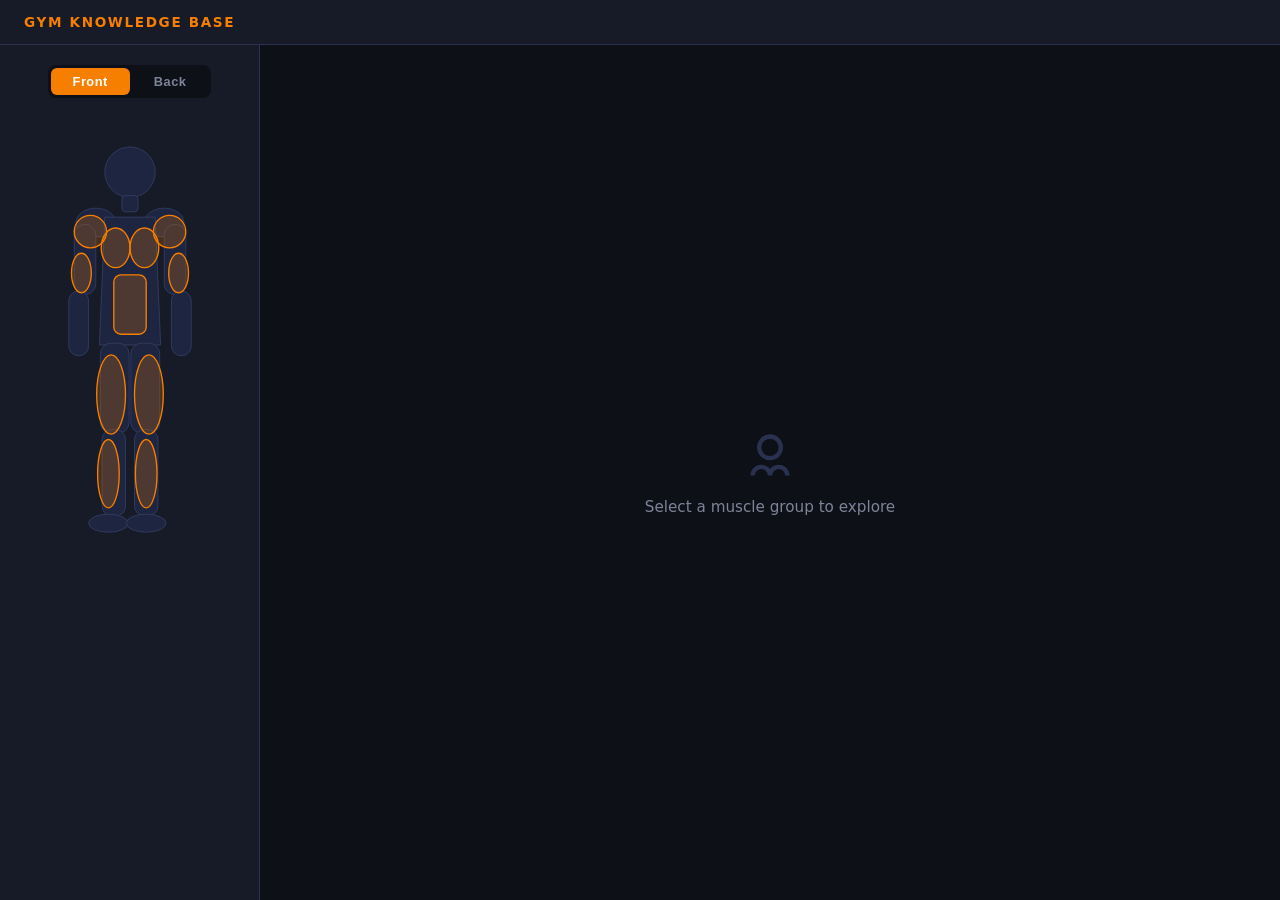
==== web/index.html @ f42692bc "chore: add all planning docs, web app, and gitignore - Move web app (index.html, app.js, data.js, st" ====
<!DOCTYPE html>
<html lang="en">
<head>
  <meta charset="UTF-8">
  <meta name="viewport" content="width=device-width, initial-scale=1.0">
  <title>Gym Knowledge Base</title>
  <link rel="stylesheet" href="style.css">
</head>
<body>
  <div class="app">
    <header>
      <h1>Gym Knowledge Base</h1>
    </header>
    <main>
      <aside class="body-map">
        <div class="view-toggle">
          <button class="active" data-view="front">Front</button>
          <button data-view="back">Back</button>
        </div>
        <span class="hover-label" id="hover-label">&nbsp;</span>
        <div class="svg-wrap">

          <!-- ── FRONT VIEW ───────────────────────────────────────── -->
          <svg id="front-view" viewBox="0 0 200 500" xmlns="http://www.w3.org/2000/svg">
            <g class="silhouette">
              <circle cx="100" cy="38" r="28"/>
              <rect x="91" y="64" width="18" height="18" rx="4"/>
              <ellipse cx="62" cy="94" rx="22" ry="16"/>
              <ellipse cx="138" cy="94" rx="22" ry="16"/>
              <path d="M72,88 L128,88 L134,230 L66,230 Z"/>
              <rect x="38" y="96" width="24" height="78" rx="12"/>
              <rect x="138" y="96" width="24" height="78" rx="12"/>
              <rect x="32" y="170" width="22" height="72" rx="11"/>
              <rect x="146" y="170" width="22" height="72" rx="11"/>
              <rect x="67" y="228" width="32" height="100" rx="12"/>
              <rect x="101" y="228" width="32" height="100" rx="12"/>
              <rect x="69" y="324" width="26" height="96" rx="11"/>
              <rect x="105" y="324" width="26" height="96" rx="11"/>
              <ellipse cx="76" cy="428" rx="22" ry="10"/>
              <ellipse cx="118" cy="428" rx="22" ry="10"/>
            </g>
            <g class="muscle" data-muscle="chest">
              <ellipse cx="84" cy="122" rx="16" ry="22"/>
              <ellipse cx="116" cy="122" rx="16" ry="22"/>
            </g>
            <g class="muscle" data-muscle="shoulders">
              <ellipse cx="56" cy="104" rx="18" ry="18"/>
              <ellipse cx="144" cy="104" rx="18" ry="18"/>
            </g>
            <g class="muscle" data-muscle="biceps">
              <ellipse cx="46" cy="150" rx="11" ry="22"/>
              <ellipse cx="154" cy="150" rx="11" ry="22"/>
            </g>
            <g class="muscle" data-muscle="core">
              <rect x="82" y="152" width="36" height="66" rx="8"/>
            </g>
            <g class="muscle" data-muscle="quads">
              <ellipse cx="79" cy="285" rx="16" ry="44"/>
              <ellipse cx="121" cy="285" rx="16" ry="44"/>
            </g>
            <g class="muscle" data-muscle="calves">
              <ellipse cx="76" cy="373" rx="12" ry="38"/>
              <ellipse cx="118" cy="373" rx="12" ry="38"/>
            </g>
          </svg>

          <!-- ── BACK VIEW ────────────────────────────────────────── -->
          <svg id="back-view" viewBox="0 0 200 500" xmlns="http://www.w3.org/2000/svg" class="hidden">
            <g class="silhouette">
              <circle cx="100" cy="38" r="28"/>
              <rect x="91" y="64" width="18" height="18" rx="4"/>
              <ellipse cx="62" cy="94" rx="22" ry="16"/>
              <ellipse cx="138" cy="94" rx="22" ry="16"/>
              <path d="M72,88 L128,88 L134,230 L66,230 Z"/>
              <rect x="38" y="96" width="24" height="78" rx="12"/>
              <rect x="138" y="96" width="24" height="78" rx="12"/>
              <rect x="32" y="170" width="22" height="72" rx="11"/>
              <rect x="146" y="170" width="22" height="72" rx="11"/>
              <rect x="67" y="228" width="32" height="100" rx="12"/>
              <rect x="101" y="228" width="32" height="100" rx="12"/>
              <rect x="69" y="324" width="26" height="96" rx="11"/>
              <rect x="105" y="324" width="26" height="96" rx="11"/>
              <ellipse cx="76" cy="428" rx="22" ry="10"/>
              <ellipse cx="118" cy="428" rx="22" ry="10"/>
            </g>
            <g class="muscle" data-muscle="back">
              <rect x="82" y="90" width="36" height="28" rx="5"/>
              <ellipse cx="82" cy="162" rx="16" ry="45"/>
              <ellipse cx="118" cy="162" rx="16" ry="45"/>
            </g>
            <g class="muscle" data-muscle="triceps">
              <ellipse cx="46" cy="148" rx="11" ry="24"/>
              <ellipse cx="154" cy="148" rx="11" ry="24"/>
            </g>
            <g class="muscle" data-muscle="glutes">
              <ellipse cx="80" cy="242" rx="20" ry="24"/>
              <ellipse cx="120" cy="242" rx="20" ry="24"/>
            </g>
            <g class="muscle" data-muscle="hamstrings">
              <ellipse cx="80" cy="294" rx="16" ry="40"/>
              <ellipse cx="120" cy="294" rx="16" ry="40"/>
            </g>
          </svg>

        </div>
      </aside>

      <section class="detail">
        <div class="detail-empty" id="detail-empty">
          <svg viewBox="0 0 24 24" width="52" height="52" aria-hidden="true"><path d="M12 4a4 4 0 1 0 0 8 4 4 0 0 0 0-8zM6 8a6 6 0 1 1 12 0A6 6 0 0 1 6 8zm2 10a3 3 0 0 0-3 3H3a5 5 0 0 1 10 0h-2a3 3 0 0 0-3-3zm8 0a3 3 0 0 0-3 3h-2a5 5 0 0 1 10 0h-2a3 3 0 0 0-3-3z"/></svg>
          <p>Select a muscle group to explore</p>
        </div>
        <div class="detail-content" id="detail-content">
          <h2 id="muscle-title"></h2>
          <nav class="tabs" role="tablist">
            <button class="tab active" data-tab="training"  role="tab">Training</button>
            <button class="tab"        data-tab="mobility"  role="tab">Mobility</button>
            <button class="tab"        data-tab="stretching" role="tab">Stretching</button>
            <button class="tab"        data-tab="recovery"  role="tab">Recovery</button>
          </nav>
          <div class="tab-panel" id="tab-panel" role="tabpanel"></div>
        </div>
      </section>
    </main>
  </div>

  <script src="data.js"></script>
  <script src="app.js"></script>
</body>
</html>
---- web/style.css ----
*, *::before, *::after { box-sizing: border-box; margin: 0; padding: 0; }

:root {
  --bg:            #0d1117;
  --surface:       #161b27;
  --surface2:      #1f2538;
  --border:        #2a3050;
  --accent:        #f77f00;
  --accent-dim:    rgba(247, 127, 0, 0.22);
  --accent-mid:    rgba(247, 127, 0, 0.55);
  --accent-bright: rgba(247, 127, 0, 0.82);
  --text:          #e6edf3;
  --text-muted:    #7d8399;
  --body-fill:     #1e2540;
  --body-stroke:   #343d62;
}

body {
  background: var(--bg);
  color: var(--text);
  font-family: 'Segoe UI', system-ui, -apple-system, sans-serif;
  height: 100vh;
  overflow: hidden;
}

.app {
  display: flex;
  flex-direction: column;
  height: 100vh;
}

/* ── Header ─────────────────────────────────────────────── */
header {
  padding: 14px 24px;
  background: var(--surface);
  border-bottom: 1px solid var(--border);
  flex-shrink: 0;
}

header h1 {
  font-size: 0.85rem;
  font-weight: 700;
  letter-spacing: 0.12em;
  text-transform: uppercase;
  color: var(--accent);
}

/* ── Main layout ─────────────────────────────────────────── */
main {
  display: flex;
  flex: 1;
  overflow: hidden;
}

/* ── Body map sidebar ────────────────────────────────────── */
.body-map {
  width: 260px;
  flex-shrink: 0;
  background: var(--surface);
  border-right: 1px solid var(--border);
  display: flex;
  flex-direction: column;
  align-items: center;
  padding: 20px 16px 24px;
  overflow-y: auto;
}

.view-toggle {
  display: flex;
  background: var(--bg);
  border-radius: 8px;
  padding: 3px;
  gap: 2px;
  margin-bottom: 14px;
}

.view-toggle button {
  padding: 6px 22px;
  border: none;
  background: none;
  color: var(--text-muted);
  border-radius: 6px;
  cursor: pointer;
  font-size: 0.8rem;
  font-weight: 600;
  letter-spacing: 0.04em;
  transition: background 0.12s, color 0.12s;
}

.view-toggle button.active {
  background: var(--accent);
  color: #fff;
}

.hover-label {
  display: block;
  height: 20px;
  font-size: 0.72rem;
  font-weight: 600;
  letter-spacing: 0.08em;
  text-transform: uppercase;
  color: var(--accent);
  margin-bottom: 6px;
}

.svg-wrap {
  width: 180px;
}

.svg-wrap svg {
  width: 100%;
  height: auto;
}

.svg-wrap svg.hidden {
  display: none;
}

/* ── SVG body ────────────────────────────────────────────── */
.silhouette > * {
  fill: var(--body-fill);
  stroke: var(--body-stroke);
  stroke-width: 1;
  pointer-events: none;
}

.muscle {
  cursor: pointer;
}

.muscle > * {
  fill: var(--accent-dim);
  stroke: var(--accent);
  stroke-width: 1.5;
  transition: fill 0.13s;
}

.muscle:hover > * {
  fill: var(--accent-mid);
}

.muscle.active > * {
  fill: var(--accent-bright);
  filter: drop-shadow(0 0 4px rgba(247, 127, 0, 0.6));
}

/* ── Detail panel ────────────────────────────────────────── */
.detail {
  flex: 1;
  overflow-y: auto;
  padding: 40px 48px;
}

.detail-empty {
  height: 100%;
  display: flex;
  flex-direction: column;
  align-items: center;
  justify-content: center;
  gap: 16px;
  color: var(--text-muted);
}

.detail-empty svg {
  fill: var(--border);
}

.detail-empty p {
  font-size: 0.95rem;
}

.detail-content {
  display: none;
  max-width: 720px;
}

.detail-content h2 {
  font-size: 2rem;
  font-weight: 800;
  letter-spacing: -0.02em;
  margin-bottom: 28px;
}

/* ── Tabs ────────────────────────────────────────────────── */
.tabs {
  display: flex;
  border-bottom: 2px solid var(--border);
  margin-bottom: 32px;
}

.tab {
  background: none;
  border: none;
  border-bottom: 2px solid transparent;
  margin-bottom: -2px;
  padding: 10px 22px;
  color: var(--text-muted);
  cursor: pointer;
  font-size: 0.85rem;
  font-weight: 600;
  letter-spacing: 0.04em;
  text-transform: uppercase;
  transition: color 0.12s, border-color 0.12s;
}

.tab:hover {
  color: var(--text);
}

.tab.active {
  color: var(--accent);
  border-bottom-color: var(--accent);
}

/* ── Tab panel content ───────────────────────────────────── */
.tab-panel {
  color: var(--text-muted);
  font-size: 0.95rem;
  line-height: 1.75;
}

/* content sections rendered by app.js */
.content-section {
  margin-bottom: 32px;
}

.content-section h3 {
  font-size: 0.75rem;
  font-weight: 700;
  letter-spacing: 0.1em;
  text-transform: uppercase;
  color: var(--accent);
  margin-bottom: 12px;
}

.content-section ul {
  list-style: none;
  display: flex;
  flex-direction: column;
  gap: 10px;
}

.content-section ul li {
  padding-left: 18px;
  position: relative;
}

.content-section ul li::before {
  content: '→';
  position: absolute;
  left: 0;
  color: var(--accent);
}

.empty-state {
  padding: 48px 0;
  color: var(--text-muted);
  font-size: 0.9rem;
}

.empty-state code {
  background: var(--surface2);
  padding: 2px 6px;
  border-radius: 4px;
  font-size: 0.85rem;
  color: var(--text);
}
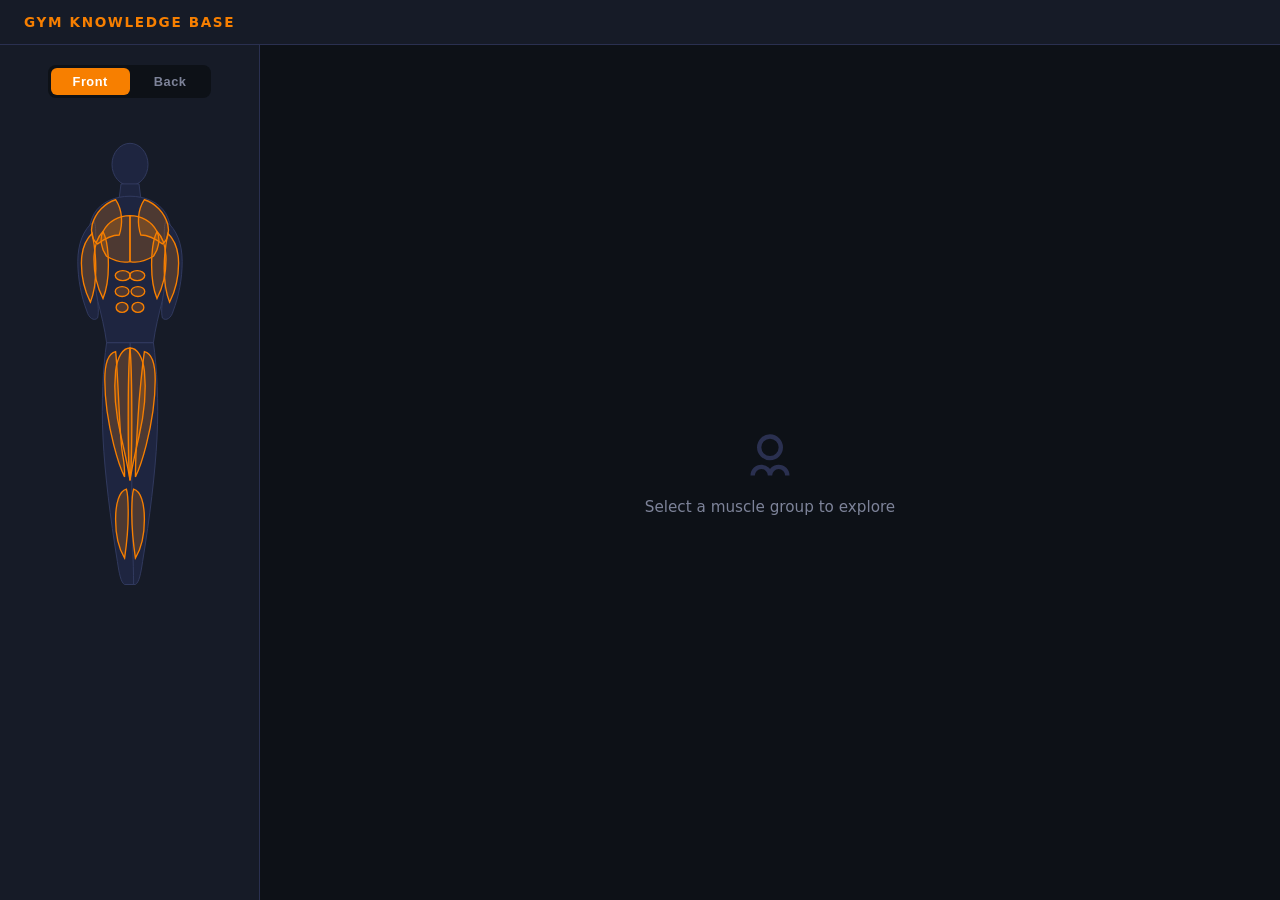
==== commit 1bf069e3: "feat(ui): muscle striation detail — multi-belly anatomy and groove lines (#55) Closes #54  Co-author" ====
--- a/web/index.html
+++ b/web/index.html
@@ -23,82 +23,105 @@
           <!-- ── FRONT VIEW ───────────────────────────────────────── -->
           <svg id="front-view" viewBox="0 0 200 500" xmlns="http://www.w3.org/2000/svg">
             <g class="silhouette">
-              <circle cx="100" cy="38" r="28"/>
-              <rect x="91" y="64" width="18" height="18" rx="4"/>
-              <ellipse cx="62" cy="94" rx="22" ry="16"/>
-              <ellipse cx="138" cy="94" rx="22" ry="16"/>
-              <path d="M72,88 L128,88 L134,230 L66,230 Z"/>
-              <rect x="38" y="96" width="24" height="78" rx="12"/>
-              <rect x="138" y="96" width="24" height="78" rx="12"/>
-              <rect x="32" y="170" width="22" height="72" rx="11"/>
-              <rect x="146" y="170" width="22" height="72" rx="11"/>
-              <rect x="67" y="228" width="32" height="100" rx="12"/>
-              <rect x="101" y="228" width="32" height="100" rx="12"/>
-              <rect x="69" y="324" width="26" height="96" rx="11"/>
-              <rect x="105" y="324" width="26" height="96" rx="11"/>
-              <ellipse cx="76" cy="428" rx="22" ry="10"/>
-              <ellipse cx="118" cy="428" rx="22" ry="10"/>
+                <ellipse class="outline" cx="100.0" cy="29.4" rx="20.0" ry="23.5"/>
+                <path class="outline" d="M 90.0 51.0 L 110.0 51.0 L 112.0 66.7 L 88.0 66.7 Z"/>
+                <path class="outline" d="M 100.0 64.7 C 116.0 64.7 132.0 70.6 140.0 84.3 C 146.0 96.1 148.0 109.8 146.0 125.5 C 144.0 143.1 140.0 162.7 136.0 180.4 C 132.0 196.1 128.0 211.8 126.0 227.5 L 74.0 227.5 C 72.0 211.8 68.0 196.1 64.0 180.4 C 60.0 162.7 56.0 143.1 54.0 125.5 C 52.0 109.8 54.0 96.1 60.0 84.3 C 68.0 70.6 84.0 64.7 100.0 64.7 Z"/>
+                <path class="outline" d="M 140.0 92.2 C 152.0 102.0 158.0 117.6 158.0 137.3 C 158.0 156.9 154.0 176.5 148.0 192.2 C 146.0 200.0 140.0 203.9 136.0 200.0 C 134.0 192.2 136.0 180.4 138.0 168.6 C 140.0 152.9 140.0 133.3 138.0 113.7 C 138.0 103.9 138.0 96.1 140.0 92.2 Z"/>
+                <path class="outline" d="M 60.0 92.2 C 48.0 102.0 42.0 117.6 42.0 137.3 C 42.0 156.9 46.0 176.5 52.0 192.2 C 54.0 200.0 60.0 203.9 64.0 200.0 C 66.0 192.2 64.0 180.4 62.0 168.6 C 60.0 152.9 60.0 133.3 62.0 113.7 C 62.0 103.9 62.0 96.1 60.0 92.2 Z"/>
+                <path class="outline" d="M 100.0 227.5 L 126.0 227.5 C 130.0 254.9 132.0 294.1 130.0 333.3 C 128.0 372.6 122.0 421.6 114.0 470.6 C 112.0 484.3 110.0 494.1 106.0 496.1 L 96.0 496.1 C 96.0 470.6 98.0 441.2 98.0 402.0 C 98.0 343.1 98.0 284.3 100.0 227.5 Z"/>
+                <path class="outline" d="M 100.0 227.5 L 74.0 227.5 C 70.0 254.9 68.0 294.1 70.0 333.3 C 72.0 372.6 78.0 421.6 86.0 470.6 C 88.0 484.3 90.0 494.1 94.0 496.1 L 104.0 496.1 C 104.0 470.6 102.0 441.2 102.0 402.0 C 102.0 343.1 102.0 284.3 100.0 227.5 Z"/>
+            </g>
+            <g class="muscle" data-muscle="shoulders">
+                <path class="muscle" d="M 116.0 68.6 C 128.0 72.5 138.0 82.4 142.0 96.1 C 144.0 103.9 142.0 113.7 136.0 117.6 C 128.0 111.8 120.0 107.8 112.0 107.8 C 108.0 96.1 108.0 80.4 116.0 68.6 Z"/>
+                <path class="muscle" d="M 84.0 68.6 C 72.0 72.5 62.0 82.4 58.0 96.1 C 56.0 103.9 58.0 113.7 64.0 117.6 C 72.0 111.8 80.0 107.8 88.0 107.8 C 92.0 96.1 92.0 80.4 84.0 68.6 Z"/>
             </g>
             <g class="muscle" data-muscle="chest">
-              <ellipse cx="84" cy="122" rx="16" ry="22"/>
-              <ellipse cx="116" cy="122" rx="16" ry="22"/>
+                <path class="muscle" d="M 100.0 86.3 C 112.0 86.3 124.0 92.2 130.0 103.9 C 134.0 111.8 132.0 123.5 126.0 131.4 C 116.0 137.3 108.0 139.2 100.0 137.3 Z"/>
+                <path class="muscle" d="M 100.0 86.3 C 88.0 86.3 76.0 92.2 70.0 103.9 C 66.0 111.8 68.0 123.5 74.0 131.4 C 84.0 137.3 92.0 139.2 100.0 137.3 Z"/>
             </g>
-            <g class="muscle" data-muscle="shoulders">
-              <ellipse cx="56" cy="104" rx="18" ry="18"/>
-              <ellipse cx="144" cy="104" rx="18" ry="18"/>
+            <g class="muscle" data-muscle="core">
+                <ellipse class="muscle" cx="92.0" cy="152.9" rx="8.4" ry="5.5"/>
+                <ellipse class="muscle" cx="108.0" cy="152.9" rx="8.4" ry="5.5"/>
+                <ellipse class="muscle" cx="91.2" cy="170.6" rx="7.6" ry="5.5"/>
+                <ellipse class="muscle" cx="108.8" cy="170.6" rx="7.6" ry="5.5"/>
+                <ellipse class="muscle" cx="91.2" cy="188.2" rx="6.6" ry="5.5"/>
+                <ellipse class="muscle" cx="108.8" cy="188.2" rx="6.6" ry="5.5"/>
             </g>
             <g class="muscle" data-muscle="biceps">
-              <ellipse cx="46" cy="150" rx="11" ry="22"/>
-              <ellipse cx="154" cy="150" rx="11" ry="22"/>
-            </g>
-            <g class="muscle" data-muscle="core">
-              <rect x="82" y="152" width="36" height="66" rx="8"/>
+                <path class="muscle" d="M 130.0 103.9 C 136.0 109.8 140.0 121.6 140.0 135.3 C 140.0 151.0 136.0 166.7 130.0 178.4 C 126.0 168.6 124.0 154.9 124.0 141.2 C 124.0 125.5 126.0 111.8 130.0 103.9 Z"/>
+                <path class="muscle" d="M 142.0 105.9 C 150.0 113.7 154.0 125.5 154.0 139.2 C 154.0 154.9 150.0 170.6 144.0 182.4 C 140.0 172.6 138.0 158.8 138.0 145.1 C 138.0 129.4 140.0 115.7 142.0 105.9 Z"/>
+                <path class="muscle" d="M 70.0 103.9 C 64.0 109.8 60.0 121.6 60.0 135.3 C 60.0 151.0 64.0 166.7 70.0 178.4 C 74.0 168.6 76.0 154.9 76.0 141.2 C 76.0 125.5 74.0 111.8 70.0 103.9 Z"/>
+                <path class="muscle" d="M 58.0 105.9 C 50.0 113.7 46.0 125.5 46.0 139.2 C 46.0 154.9 50.0 170.6 56.0 182.4 C 60.0 172.6 62.0 158.8 62.0 145.1 C 62.0 129.4 60.0 115.7 58.0 105.9 Z"/>
             </g>
             <g class="muscle" data-muscle="quads">
-              <ellipse cx="79" cy="285" rx="16" ry="44"/>
-              <ellipse cx="121" cy="285" rx="16" ry="44"/>
+                <path class="muscle" d="M 100.0 233.3 C 108.0 233.3 114.0 243.1 116.0 258.8 C 118.0 278.4 116.0 305.9 110.0 331.4 C 106.0 349.0 102.0 366.7 100.0 380.4 C 98.0 364.7 98.0 337.3 98.0 311.8 C 98.0 282.4 98.0 254.9 100.0 233.3 Z"/>
+                <path class="muscle" d="M 116.0 237.3 C 124.0 239.2 128.0 251.0 128.0 268.6 C 128.0 290.2 124.0 317.6 118.0 341.2 C 114.0 356.9 110.0 368.6 106.0 376.5 C 106.0 352.9 108.0 323.5 110.0 294.1 C 112.0 270.6 114.0 251.0 116.0 237.3 Z"/>
+                <path class="muscle" d="M 100.0 233.3 C 92.0 233.3 86.0 243.1 84.0 258.8 C 82.0 278.4 84.0 305.9 90.0 331.4 C 94.0 349.0 98.0 366.7 100.0 380.4 C 102.0 364.7 102.0 337.3 102.0 311.8 C 102.0 282.4 102.0 254.9 100.0 233.3 Z"/>
+                <path class="muscle" d="M 84.0 237.3 C 76.0 239.2 72.0 251.0 72.0 268.6 C 72.0 290.2 76.0 317.6 82.0 341.2 C 86.0 356.9 90.0 368.6 94.0 376.5 C 94.0 352.9 92.0 362.7 90.0 335.3 C 88.0 313.7 86.0 251.0 84.0 237.3 Z"/>
             </g>
             <g class="muscle" data-muscle="calves">
-              <ellipse cx="76" cy="373" rx="12" ry="38"/>
-              <ellipse cx="118" cy="373" rx="12" ry="38"/>
+                <path class="muscle" d="M 104.0 390.2 C 112.0 392.2 116.0 405.9 116.0 423.5 C 116.0 441.2 112.0 456.9 106.0 466.7 C 104.0 452.9 102.0 435.3 102.0 417.7 C 102.0 405.9 102.0 396.1 104.0 390.2 Z"/>
+                <path class="muscle" d="M 96.0 390.2 C 88.0 392.2 84.0 405.9 84.0 423.5 C 84.0 441.2 88.0 456.9 94.0 466.7 C 96.0 452.9 98.0 435.3 98.0 417.7 C 98.0 405.9 98.0 396.1 96.0 390.2 Z"/>
+            </g>
+            <g class="muscle-lines">
+                <line class="muscle-line" x1="124.0" y1="78.4" x2="130.0" y2="107.8"/>
+                <line class="muscle-line" x1="76.0" y1="78.4" x2="70.0" y2="107.8"/>
+                <line class="muscle-line" x1="136.0" y1="113.7" x2="136.0" y2="176.5"/>
+                <line class="muscle-line" x1="64.0" y1="113.7" x2="64.0" y2="176.5"/>
+                <line class="muscle-line" x1="108.0" y1="251.0" x2="112.0" y2="364.7"/>
+                <line class="muscle-line" x1="92.0" y1="251.0" x2="88.0" y2="364.7"/>
+                <line class="muscle-line" x1="100.0" y1="394.1" x2="100.0" y2="462.7"/>
             </g>
           </svg>
 
           <!-- ── BACK VIEW ────────────────────────────────────────── -->
           <svg id="back-view" viewBox="0 0 200 500" xmlns="http://www.w3.org/2000/svg" class="hidden">
             <g class="silhouette">
-              <circle cx="100" cy="38" r="28"/>
-              <rect x="91" y="64" width="18" height="18" rx="4"/>
-              <ellipse cx="62" cy="94" rx="22" ry="16"/>
-              <ellipse cx="138" cy="94" rx="22" ry="16"/>
-              <path d="M72,88 L128,88 L134,230 L66,230 Z"/>
-              <rect x="38" y="96" width="24" height="78" rx="12"/>
-              <rect x="138" y="96" width="24" height="78" rx="12"/>
-              <rect x="32" y="170" width="22" height="72" rx="11"/>
-              <rect x="146" y="170" width="22" height="72" rx="11"/>
-              <rect x="67" y="228" width="32" height="100" rx="12"/>
-              <rect x="101" y="228" width="32" height="100" rx="12"/>
-              <rect x="69" y="324" width="26" height="96" rx="11"/>
-              <rect x="105" y="324" width="26" height="96" rx="11"/>
-              <ellipse cx="76" cy="428" rx="22" ry="10"/>
-              <ellipse cx="118" cy="428" rx="22" ry="10"/>
+                <ellipse class="outline" cx="100.0" cy="29.4" rx="20.0" ry="23.5"/>
+                <path class="outline" d="M 90.0 51.0 L 110.0 51.0 L 112.0 66.7 L 88.0 66.7 Z"/>
+                <path class="outline" d="M 100.0 64.7 C 116.0 64.7 132.0 70.6 140.0 84.3 C 146.0 96.1 148.0 109.8 146.0 125.5 C 144.0 143.1 140.0 162.7 136.0 180.4 C 132.0 196.1 128.0 211.8 126.0 227.5 L 74.0 227.5 C 72.0 211.8 68.0 196.1 64.0 180.4 C 60.0 162.7 56.0 143.1 54.0 125.5 C 52.0 109.8 54.0 96.1 60.0 84.3 C 68.0 70.6 84.0 64.7 100.0 64.7 Z"/>
+                <path class="outline" d="M 140.0 92.2 C 152.0 102.0 158.0 117.6 158.0 137.3 C 158.0 156.9 154.0 176.5 148.0 192.2 C 146.0 200.0 140.0 203.9 136.0 200.0 C 134.0 192.2 136.0 180.4 138.0 168.6 C 140.0 152.9 140.0 133.3 138.0 113.7 C 138.0 103.9 138.0 96.1 140.0 92.2 Z"/>
+                <path class="outline" d="M 60.0 92.2 C 48.0 102.0 42.0 117.6 42.0 137.3 C 42.0 156.9 46.0 176.5 52.0 192.2 C 54.0 200.0 60.0 203.9 64.0 200.0 C 66.0 192.2 64.0 180.4 62.0 168.6 C 60.0 152.9 60.0 133.3 62.0 113.7 C 62.0 103.9 62.0 96.1 60.0 92.2 Z"/>
+                <path class="outline" d="M 100.0 227.5 L 126.0 227.5 C 130.0 254.9 132.0 294.1 130.0 333.3 C 128.0 372.6 122.0 421.6 114.0 470.6 C 112.0 484.3 110.0 494.1 106.0 496.1 L 96.0 496.1 C 96.0 470.6 98.0 441.2 98.0 402.0 C 98.0 343.1 98.0 284.3 100.0 227.5 Z"/>
+                <path class="outline" d="M 100.0 227.5 L 74.0 227.5 C 70.0 254.9 68.0 294.1 70.0 333.3 C 72.0 372.6 78.0 421.6 86.0 470.6 C 88.0 484.3 90.0 494.1 94.0 496.1 L 104.0 496.1 C 104.0 470.6 102.0 441.2 102.0 402.0 C 102.0 343.1 102.0 284.3 100.0 227.5 Z"/>
+            </g>
+            <g class="muscle" data-muscle="shoulders">
+                <path class="muscle" d="M 116.0 68.6 C 128.0 72.5 138.0 82.4 142.0 96.1 C 144.0 103.9 142.0 113.7 136.0 117.6 C 128.0 111.8 120.0 107.8 112.0 107.8 C 108.0 96.1 108.0 80.4 116.0 68.6 Z"/>
+                <path class="muscle" d="M 84.0 68.6 C 72.0 72.5 62.0 82.4 58.0 96.1 C 56.0 103.9 58.0 113.7 64.0 117.6 C 72.0 111.8 80.0 107.8 88.0 107.8 C 92.0 96.1 92.0 80.4 84.0 68.6 Z"/>
             </g>
             <g class="muscle" data-muscle="back">
-              <rect x="82" y="90" width="36" height="28" rx="5"/>
-              <ellipse cx="82" cy="162" rx="16" ry="45"/>
-              <ellipse cx="118" cy="162" rx="16" ry="45"/>
+                <path class="muscle" d="M 100.0 82.4 C 110.0 82.4 120.0 86.3 124.0 94.1 C 122.0 109.8 114.0 123.5 100.0 129.4 C 86.0 123.5 78.0 109.8 76.0 94.1 C 80.0 86.3 90.0 82.4 100.0 82.4 Z"/>
+                <path class="muscle" d="M 100.0 129.4 C 108.0 131.4 118.0 135.3 122.0 141.2 C 122.0 160.8 114.0 180.4 100.0 192.2 C 86.0 180.4 78.0 160.8 78.0 141.2 C 82.0 135.3 92.0 131.4 100.0 129.4 Z"/>
+                <path class="muscle" d="M 122.0 137.3 C 130.0 149.0 132.0 168.6 128.0 188.2 C 124.0 203.9 116.0 215.7 108.0 219.6 C 106.0 200.0 106.0 176.5 108.0 156.9 C 112.0 145.1 118.0 139.2 122.0 137.3 Z"/>
+                <path class="muscle" d="M 78.0 137.3 C 70.0 149.0 68.0 168.6 72.0 188.2 C 76.0 203.9 84.0 215.7 92.0 219.6 C 94.0 200.0 94.0 176.5 92.0 156.9 C 88.0 145.1 82.0 139.2 78.0 137.3 Z"/>
             </g>
             <g class="muscle" data-muscle="triceps">
-              <ellipse cx="46" cy="148" rx="11" ry="24"/>
-              <ellipse cx="154" cy="148" rx="11" ry="24"/>
+                <path class="muscle" d="M 130.0 103.9 C 136.0 109.8 140.0 121.6 140.0 135.3 C 140.0 151.0 136.0 166.7 130.0 178.4 C 126.0 168.6 124.0 154.9 124.0 141.2 C 124.0 125.5 126.0 111.8 130.0 103.9 Z"/>
+                <path class="muscle" d="M 142.0 105.9 C 150.0 113.7 154.0 125.5 154.0 139.2 C 154.0 154.9 150.0 170.6 144.0 182.4 C 140.0 172.6 138.0 158.8 138.0 145.1 C 138.0 129.4 140.0 115.7 142.0 105.9 Z"/>
+                <path class="muscle" d="M 70.0 103.9 C 64.0 109.8 60.0 121.6 60.0 135.3 C 60.0 151.0 64.0 166.7 70.0 178.4 C 74.0 168.6 76.0 154.9 76.0 141.2 C 76.0 125.5 74.0 111.8 70.0 103.9 Z"/>
+                <path class="muscle" d="M 58.0 105.9 C 50.0 113.7 46.0 125.5 46.0 139.2 C 46.0 154.9 50.0 170.6 56.0 182.4 C 60.0 172.6 62.0 158.8 62.0 145.1 C 62.0 129.4 60.0 115.7 58.0 105.9 Z"/>
             </g>
             <g class="muscle" data-muscle="glutes">
-              <ellipse cx="80" cy="242" rx="20" ry="24"/>
-              <ellipse cx="120" cy="242" rx="20" ry="24"/>
+                <path class="muscle" d="M 100.0 223.5 C 112.0 223.5 122.0 231.4 126.0 247.1 C 128.0 260.8 122.0 276.5 110.0 282.4 C 104.0 284.3 100.0 284.3 100.0 282.4 Z"/>
+                <path class="muscle" d="M 100.0 223.5 C 88.0 223.5 78.0 231.4 74.0 247.1 C 72.0 260.8 78.0 276.5 90.0 282.4 C 96.0 284.3 100.0 284.3 100.0 282.4 Z"/>
+                <path class="muscle" d="M 100.0 288.2 C 108.0 288.2 114.0 300.0 116.0 317.6 C 118.0 339.2 116.0 366.7 110.0 390.2 C 106.0 405.9 102.0 417.7 100.0 425.5 C 98.0 409.8 98.0 384.3 98.0 358.8 C 98.0 329.4 98.0 305.9 100.0 288.2 Z"/>
+                <path class="muscle" d="M 100.0 288.2 C 92.0 288.2 86.0 300.0 84.0 317.6 C 82.0 339.2 84.0 366.7 90.0 390.2 C 94.0 405.9 98.0 417.7 100.0 425.5 C 102.0 409.8 102.0 384.3 102.0 358.8 C 102.0 329.4 102.0 305.9 100.0 288.2 Z"/>
             </g>
             <g class="muscle" data-muscle="hamstrings">
-              <ellipse cx="80" cy="294" rx="16" ry="40"/>
-              <ellipse cx="120" cy="294" rx="16" ry="40"/>
+                <path class="muscle" d="M 116.0 292.2 C 122.0 296.1 126.0 307.8 126.0 325.5 C 126.0 347.1 122.0 372.6 116.0 392.2 C 112.0 403.9 108.0 411.8 106.0 415.7 C 106.0 392.2 108.0 362.7 110.0 335.3 C 112.0 313.7 114.0 300.0 116.0 292.2 Z"/>
+                <path class="muscle" d="M 84.0 292.2 C 78.0 296.1 74.0 307.8 74.0 325.5 C 74.0 347.1 78.0 372.6 84.0 392.2 C 88.0 403.9 92.0 411.8 94.0 415.7 C 94.0 392.2 92.0 362.7 90.0 335.3 C 88.0 313.7 86.0 300.0 84.0 292.2 Z"/>
+            </g>
+            <g class="muscle" data-muscle="calves">
+                <path class="muscle" d="M 104.0 431.4 C 112.0 433.3 116.0 447.1 116.0 460.8 C 116.0 474.5 112.0 486.3 106.0 490.2 C 104.0 478.4 102.0 462.7 102.0 449.0 C 102.0 439.2 102.0 435.3 104.0 431.4 Z"/>
+                <path class="muscle" d="M 96.0 431.4 C 88.0 433.3 84.0 447.1 84.0 460.8 C 84.0 474.5 88.0 486.3 94.0 490.2 C 96.0 478.4 98.0 462.7 98.0 449.0 C 98.0 439.2 98.0 435.3 96.0 431.4 Z"/>
+            </g>
+            <g class="muscle-lines">
+                <line class="muscle-line" x1="100.0" y1="90.2" x2="100.0" y2="215.7"/>
+                <line class="muscle-line" x1="136.0" y1="113.7" x2="136.0" y2="176.5"/>
+                <line class="muscle-line" x1="64.0" y1="113.7" x2="64.0" y2="176.5"/>
+                <line class="muscle-line" x1="100.0" y1="227.5" x2="100.0" y2="280.4"/>
+                <line class="muscle-line" x1="108.0" y1="302.0" x2="112.0" y2="407.8"/>
+                <line class="muscle-line" x1="92.0" y1="302.0" x2="88.0" y2="407.8"/>
             </g>
           </svg>
 
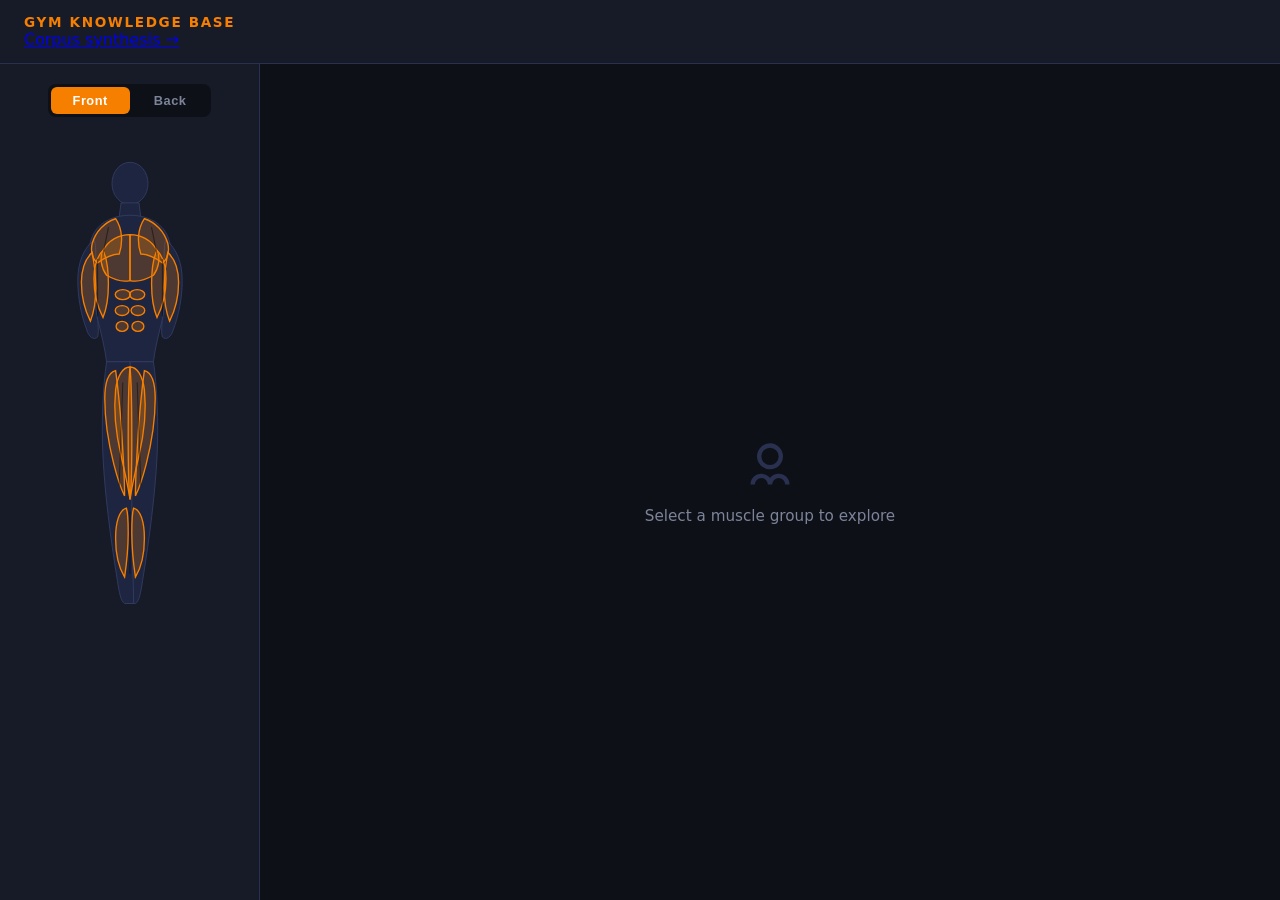
==== commit 4b55054b: "feat: apply gym-kg-all-changes bundle — 6 rounds of enhancements (closes #64) (#65) Rounds applied v" ====
--- a/web/index.html
+++ b/web/index.html
@@ -10,6 +10,7 @@
   <div class="app">
     <header>
       <h1>Gym Knowledge Base</h1>
+      <a class="synthesis-link" href="synthesis.html">Corpus synthesis &rarr;</a>
     </header>
     <main>
       <aside class="body-map">
@@ -57,7 +58,7 @@
                 <path class="muscle" d="M 100.0 233.3 C 108.0 233.3 114.0 243.1 116.0 258.8 C 118.0 278.4 116.0 305.9 110.0 331.4 C 106.0 349.0 102.0 366.7 100.0 380.4 C 98.0 364.7 98.0 337.3 98.0 311.8 C 98.0 282.4 98.0 254.9 100.0 233.3 Z"/>
                 <path class="muscle" d="M 116.0 237.3 C 124.0 239.2 128.0 251.0 128.0 268.6 C 128.0 290.2 124.0 317.6 118.0 341.2 C 114.0 356.9 110.0 368.6 106.0 376.5 C 106.0 352.9 108.0 323.5 110.0 294.1 C 112.0 270.6 114.0 251.0 116.0 237.3 Z"/>
                 <path class="muscle" d="M 100.0 233.3 C 92.0 233.3 86.0 243.1 84.0 258.8 C 82.0 278.4 84.0 305.9 90.0 331.4 C 94.0 349.0 98.0 366.7 100.0 380.4 C 102.0 364.7 102.0 337.3 102.0 311.8 C 102.0 282.4 102.0 254.9 100.0 233.3 Z"/>
-                <path class="muscle" d="M 84.0 237.3 C 76.0 239.2 72.0 251.0 72.0 268.6 C 72.0 290.2 76.0 317.6 82.0 341.2 C 86.0 356.9 90.0 368.6 94.0 376.5 C 94.0 352.9 92.0 362.7 90.0 335.3 C 88.0 313.7 86.0 251.0 84.0 237.3 Z"/>
+                <path class="muscle" d="M 84.0 237.3 C 76.0 239.2 72.0 251.0 72.0 268.6 C 72.0 290.2 76.0 317.6 82.0 341.2 C 86.0 356.9 90.0 368.6 94.0 376.5 C 94.0 352.9 92.0 323.5 90.0 294.1 C 88.0 270.6 86.0 251.0 84.0 237.3 Z"/>
             </g>
             <g class="muscle" data-muscle="calves">
                 <path class="muscle" d="M 104.0 390.2 C 112.0 392.2 116.0 405.9 116.0 423.5 C 116.0 441.2 112.0 456.9 106.0 466.7 C 104.0 452.9 102.0 435.3 102.0 417.7 C 102.0 405.9 102.0 396.1 104.0 390.2 Z"/>
@@ -111,7 +112,7 @@
                 <path class="muscle" d="M 116.0 292.2 C 122.0 296.1 126.0 307.8 126.0 325.5 C 126.0 347.1 122.0 372.6 116.0 392.2 C 112.0 403.9 108.0 411.8 106.0 415.7 C 106.0 392.2 108.0 362.7 110.0 335.3 C 112.0 313.7 114.0 300.0 116.0 292.2 Z"/>
                 <path class="muscle" d="M 84.0 292.2 C 78.0 296.1 74.0 307.8 74.0 325.5 C 74.0 347.1 78.0 372.6 84.0 392.2 C 88.0 403.9 92.0 411.8 94.0 415.7 C 94.0 392.2 92.0 362.7 90.0 335.3 C 88.0 313.7 86.0 300.0 84.0 292.2 Z"/>
             </g>
-            <g class="muscle" data-muscle="calves">
+            <g class="muscle" data-muscle="hamstrings">
                 <path class="muscle" d="M 104.0 431.4 C 112.0 433.3 116.0 447.1 116.0 460.8 C 116.0 474.5 112.0 486.3 106.0 490.2 C 104.0 478.4 102.0 462.7 102.0 449.0 C 102.0 439.2 102.0 435.3 104.0 431.4 Z"/>
                 <path class="muscle" d="M 96.0 431.4 C 88.0 433.3 84.0 447.1 84.0 460.8 C 84.0 474.5 88.0 486.3 94.0 490.2 C 96.0 478.4 98.0 462.7 98.0 449.0 C 98.0 439.2 98.0 435.3 96.0 431.4 Z"/>
             </g>
--- a/web/style.css
+++ b/web/style.css
@@ -144,6 +144,15 @@
   filter: drop-shadow(0 0 4px rgba(247, 127, 0, 0.6));
 }
 
+/* Anatomical separation grooves between muscle bellies (non-interactive). */
+.muscle-line {
+  fill: none;
+  stroke: rgba(0, 0, 0, 0.45);
+  stroke-width: 1.2;
+  stroke-linecap: round;
+  pointer-events: none;
+}
+
 /* ── Detail panel ────────────────────────────────────────── */
 .detail {
   flex: 1;
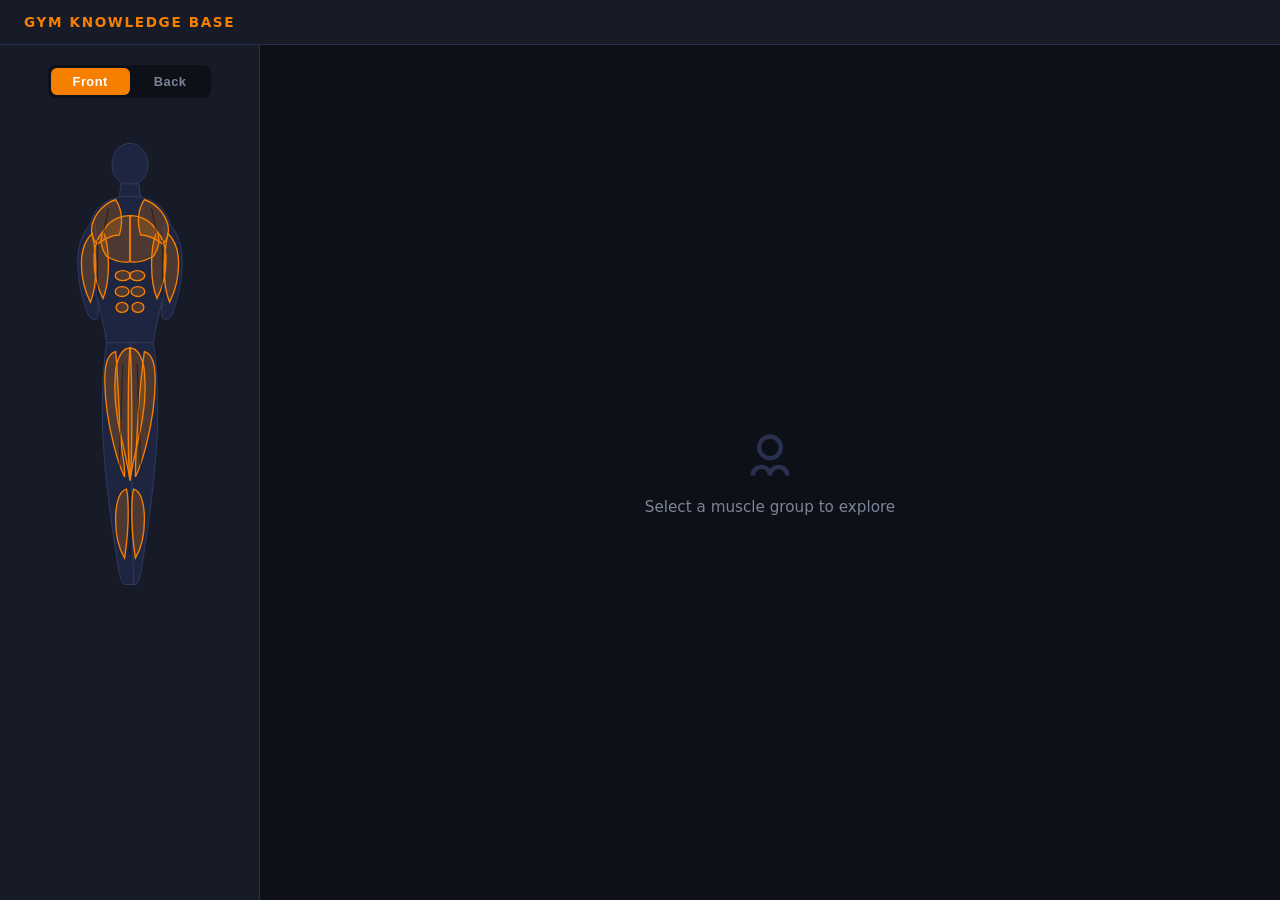
==== commit 86e0ea0f: "feat(ui): muscle striation detail — multi-belly anatomy and groove lines Closes #54  Co-Authored-By:" ====
--- a/web/index.html
+++ b/web/index.html
@@ -10,7 +10,6 @@
   <div class="app">
     <header>
       <h1>Gym Knowledge Base</h1>
-      <a class="synthesis-link" href="synthesis.html">Corpus synthesis &rarr;</a>
     </header>
     <main>
       <aside class="body-map">
@@ -58,7 +57,7 @@
                 <path class="muscle" d="M 100.0 233.3 C 108.0 233.3 114.0 243.1 116.0 258.8 C 118.0 278.4 116.0 305.9 110.0 331.4 C 106.0 349.0 102.0 366.7 100.0 380.4 C 98.0 364.7 98.0 337.3 98.0 311.8 C 98.0 282.4 98.0 254.9 100.0 233.3 Z"/>
                 <path class="muscle" d="M 116.0 237.3 C 124.0 239.2 128.0 251.0 128.0 268.6 C 128.0 290.2 124.0 317.6 118.0 341.2 C 114.0 356.9 110.0 368.6 106.0 376.5 C 106.0 352.9 108.0 323.5 110.0 294.1 C 112.0 270.6 114.0 251.0 116.0 237.3 Z"/>
                 <path class="muscle" d="M 100.0 233.3 C 92.0 233.3 86.0 243.1 84.0 258.8 C 82.0 278.4 84.0 305.9 90.0 331.4 C 94.0 349.0 98.0 366.7 100.0 380.4 C 102.0 364.7 102.0 337.3 102.0 311.8 C 102.0 282.4 102.0 254.9 100.0 233.3 Z"/>
-                <path class="muscle" d="M 84.0 237.3 C 76.0 239.2 72.0 251.0 72.0 268.6 C 72.0 290.2 76.0 317.6 82.0 341.2 C 86.0 356.9 90.0 368.6 94.0 376.5 C 94.0 352.9 92.0 323.5 90.0 294.1 C 88.0 270.6 86.0 251.0 84.0 237.3 Z"/>
+                <path class="muscle" d="M 84.0 237.3 C 76.0 239.2 72.0 251.0 72.0 268.6 C 72.0 290.2 76.0 317.6 82.0 341.2 C 86.0 356.9 90.0 368.6 94.0 376.5 C 94.0 352.9 92.0 362.7 90.0 335.3 C 88.0 313.7 86.0 251.0 84.0 237.3 Z"/>
             </g>
             <g class="muscle" data-muscle="calves">
                 <path class="muscle" d="M 104.0 390.2 C 112.0 392.2 116.0 405.9 116.0 423.5 C 116.0 441.2 112.0 456.9 106.0 466.7 C 104.0 452.9 102.0 435.3 102.0 417.7 C 102.0 405.9 102.0 396.1 104.0 390.2 Z"/>
@@ -112,7 +111,7 @@
                 <path class="muscle" d="M 116.0 292.2 C 122.0 296.1 126.0 307.8 126.0 325.5 C 126.0 347.1 122.0 372.6 116.0 392.2 C 112.0 403.9 108.0 411.8 106.0 415.7 C 106.0 392.2 108.0 362.7 110.0 335.3 C 112.0 313.7 114.0 300.0 116.0 292.2 Z"/>
                 <path class="muscle" d="M 84.0 292.2 C 78.0 296.1 74.0 307.8 74.0 325.5 C 74.0 347.1 78.0 372.6 84.0 392.2 C 88.0 403.9 92.0 411.8 94.0 415.7 C 94.0 392.2 92.0 362.7 90.0 335.3 C 88.0 313.7 86.0 300.0 84.0 292.2 Z"/>
             </g>
-            <g class="muscle" data-muscle="hamstrings">
+            <g class="muscle" data-muscle="calves">
                 <path class="muscle" d="M 104.0 431.4 C 112.0 433.3 116.0 447.1 116.0 460.8 C 116.0 474.5 112.0 486.3 106.0 490.2 C 104.0 478.4 102.0 462.7 102.0 449.0 C 102.0 439.2 102.0 435.3 104.0 431.4 Z"/>
                 <path class="muscle" d="M 96.0 431.4 C 88.0 433.3 84.0 447.1 84.0 460.8 C 84.0 474.5 88.0 486.3 94.0 490.2 C 96.0 478.4 98.0 462.7 98.0 449.0 C 98.0 439.2 98.0 435.3 96.0 431.4 Z"/>
             </g>
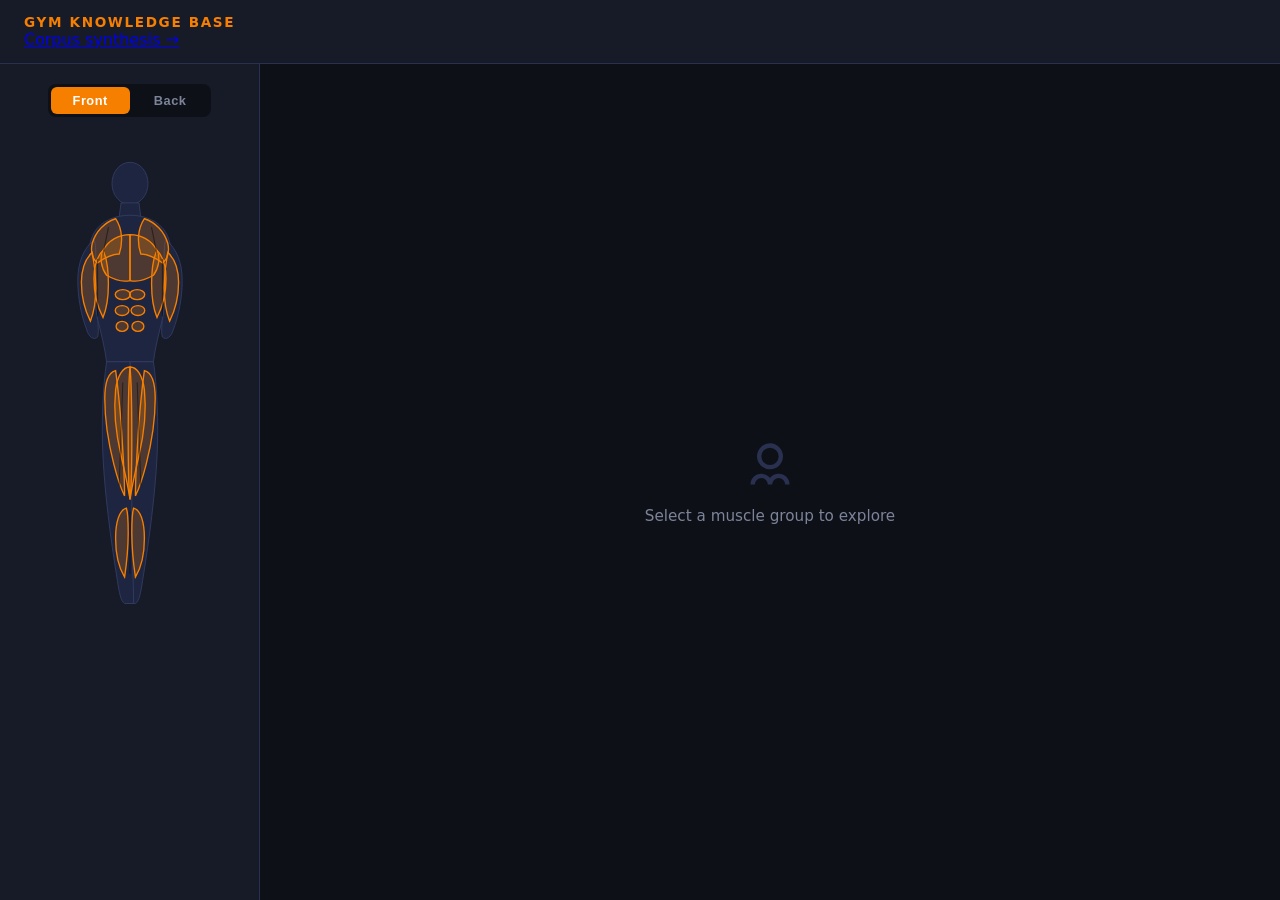
==== commit 390e6d74: "feat: apply gym-kg-all-changes bundle — 6 rounds of enhancements (closes #64) Rounds applied via Opt" ====
--- a/web/index.html
+++ b/web/index.html
@@ -10,6 +10,7 @@
   <div class="app">
     <header>
       <h1>Gym Knowledge Base</h1>
+      <a class="synthesis-link" href="synthesis.html">Corpus synthesis &rarr;</a>
     </header>
     <main>
       <aside class="body-map">
@@ -57,7 +58,7 @@
                 <path class="muscle" d="M 100.0 233.3 C 108.0 233.3 114.0 243.1 116.0 258.8 C 118.0 278.4 116.0 305.9 110.0 331.4 C 106.0 349.0 102.0 366.7 100.0 380.4 C 98.0 364.7 98.0 337.3 98.0 311.8 C 98.0 282.4 98.0 254.9 100.0 233.3 Z"/>
                 <path class="muscle" d="M 116.0 237.3 C 124.0 239.2 128.0 251.0 128.0 268.6 C 128.0 290.2 124.0 317.6 118.0 341.2 C 114.0 356.9 110.0 368.6 106.0 376.5 C 106.0 352.9 108.0 323.5 110.0 294.1 C 112.0 270.6 114.0 251.0 116.0 237.3 Z"/>
                 <path class="muscle" d="M 100.0 233.3 C 92.0 233.3 86.0 243.1 84.0 258.8 C 82.0 278.4 84.0 305.9 90.0 331.4 C 94.0 349.0 98.0 366.7 100.0 380.4 C 102.0 364.7 102.0 337.3 102.0 311.8 C 102.0 282.4 102.0 254.9 100.0 233.3 Z"/>
-                <path class="muscle" d="M 84.0 237.3 C 76.0 239.2 72.0 251.0 72.0 268.6 C 72.0 290.2 76.0 317.6 82.0 341.2 C 86.0 356.9 90.0 368.6 94.0 376.5 C 94.0 352.9 92.0 362.7 90.0 335.3 C 88.0 313.7 86.0 251.0 84.0 237.3 Z"/>
+                <path class="muscle" d="M 84.0 237.3 C 76.0 239.2 72.0 251.0 72.0 268.6 C 72.0 290.2 76.0 317.6 82.0 341.2 C 86.0 356.9 90.0 368.6 94.0 376.5 C 94.0 352.9 92.0 323.5 90.0 294.1 C 88.0 270.6 86.0 251.0 84.0 237.3 Z"/>
             </g>
             <g class="muscle" data-muscle="calves">
                 <path class="muscle" d="M 104.0 390.2 C 112.0 392.2 116.0 405.9 116.0 423.5 C 116.0 441.2 112.0 456.9 106.0 466.7 C 104.0 452.9 102.0 435.3 102.0 417.7 C 102.0 405.9 102.0 396.1 104.0 390.2 Z"/>
@@ -111,7 +112,7 @@
                 <path class="muscle" d="M 116.0 292.2 C 122.0 296.1 126.0 307.8 126.0 325.5 C 126.0 347.1 122.0 372.6 116.0 392.2 C 112.0 403.9 108.0 411.8 106.0 415.7 C 106.0 392.2 108.0 362.7 110.0 335.3 C 112.0 313.7 114.0 300.0 116.0 292.2 Z"/>
                 <path class="muscle" d="M 84.0 292.2 C 78.0 296.1 74.0 307.8 74.0 325.5 C 74.0 347.1 78.0 372.6 84.0 392.2 C 88.0 403.9 92.0 411.8 94.0 415.7 C 94.0 392.2 92.0 362.7 90.0 335.3 C 88.0 313.7 86.0 300.0 84.0 292.2 Z"/>
             </g>
-            <g class="muscle" data-muscle="calves">
+            <g class="muscle" data-muscle="hamstrings">
                 <path class="muscle" d="M 104.0 431.4 C 112.0 433.3 116.0 447.1 116.0 460.8 C 116.0 474.5 112.0 486.3 106.0 490.2 C 104.0 478.4 102.0 462.7 102.0 449.0 C 102.0 439.2 102.0 435.3 104.0 431.4 Z"/>
                 <path class="muscle" d="M 96.0 431.4 C 88.0 433.3 84.0 447.1 84.0 460.8 C 84.0 474.5 88.0 486.3 94.0 490.2 C 96.0 478.4 98.0 462.7 98.0 449.0 C 98.0 439.2 98.0 435.3 96.0 431.4 Z"/>
             </g>
